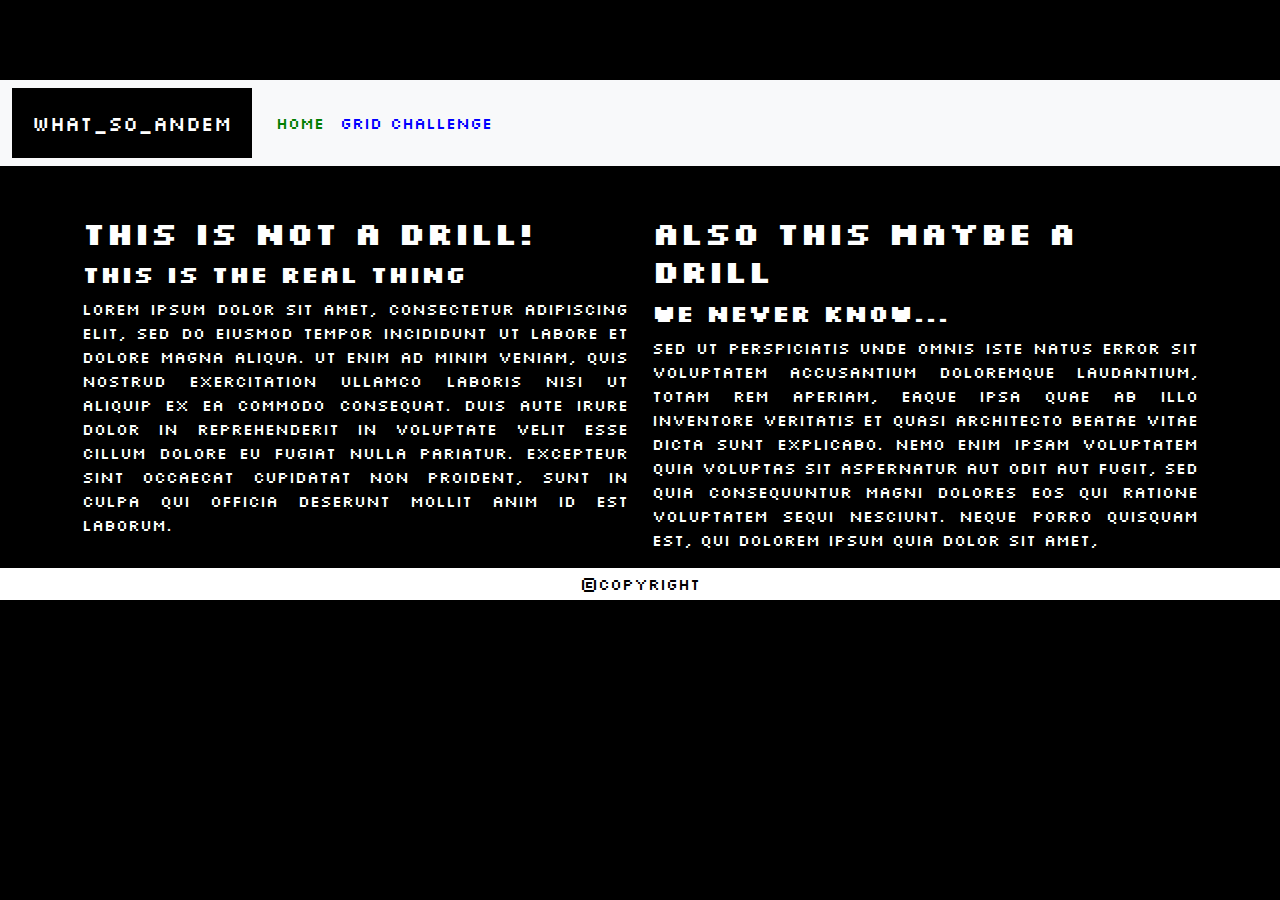
==== index.html @ 411af06d "Update index.html" ====
<!doctype html>
<html lang="en">
  <head>
    <meta charset="utf-8">
    <meta name="viewport" content="width=device-width, initial-scale=1">
    <title>Sai Bootstrap Homework</title>

<!--CSS-->
    <link href="https://cdn.jsdelivr.net/npm/bootstrap@5.3.3/dist/css/bootstrap.min.css" rel="stylesheet" integrity="sha384-QWTKZyjpPEjISv5WaRU9OFeRpok6YctnYmDr5pNlyT2bRjXh0JMhjY6hW+ALEwIH" crossorigin="anonymous">
    <link rel="stylesheet" href="CSS/bootstraphomework.css">
    <link rel="preconnect" href="https://fonts.googleapis.com">
<link rel="preconnect" href="https://fonts.gstatic.com" crossorigin>
<link href="https://fonts.googleapis.com/css2?family=Silkscreen:wght@400;700&display=swap" rel="stylesheet">
 
</head>
  <body>
    <nav class="navbar navbar-expand-lg bg-body-tertiary">
      <div class="container-fluid">
        <a class="navbar-brand" href="#">WHAT_SO_ANDEM</a>
        <button class="navbar-toggler" type="button" data-bs-toggle="collapse" data-bs-target="#navbarNavAltMarkup" aria-controls="navbarNavAltMarkup" aria-expanded="false" aria-label="Toggle navigation">
          <span class="navbar-toggler-icon"></span>
        </button>
        <div class="collapse navbar-collapse" id="navbarNavAltMarkup">
          <div class="navbar-nav">
            <a class="nav-link active nav-highlight" aria-current="page" href="#">Home</a>
            <a class="nav-link" href="gridChallenges/grid-challenge.html">Grid Challenge</a>
            <!-- <a class="nav-link" href="#">Pricing</a> -->
          </div>
        </div>
      </div>
    </nav>
    <div class="container-lg">
      <div class="row">
        <div class="col-lg-6 col-md-12 mt-5">
          <h1>This is not a drill!</h1>
          <h2>This is the real thing</h2>
          <p>Lorem ipsum dolor sit amet, consectetur adipiscing elit, sed do eiusmod tempor incididunt ut labore et dolore magna aliqua. Ut enim ad minim veniam, quis nostrud exercitation ullamco laboris nisi ut aliquip ex ea commodo consequat. Duis aute irure dolor in reprehenderit in voluptate velit esse cillum dolore eu fugiat nulla pariatur. Excepteur sint occaecat cupidatat non proident, sunt in culpa qui officia deserunt mollit anim id est laborum.

          </p>

        </div>
        <div class="col-lg-6 col-md-12 mt-5">
          <h1>Also this maybe a drill</h1>
          <h2>We never know...</h2>
          <p>Sed ut perspiciatis unde omnis iste natus error sit voluptatem accusantium doloremque laudantium, totam rem aperiam, eaque ipsa quae ab illo inventore veritatis et quasi architecto beatae vitae dicta sunt explicabo. Nemo enim ipsam voluptatem quia voluptas sit aspernatur aut odit aut fugit, sed quia consequuntur magni dolores eos qui ratione voluptatem sequi nesciunt. Neque porro quisquam est, qui dolorem ipsum quia dolor sit amet,

          </p>
        </div>
      </div><!--  close row -->
    </div><!--  close row -->

    <Footer class="footer-sai py-1 ">
      &copy;Copyright
    </Footer>
    
    <script src="https://cdn.jsdelivr.net/npm/bootstrap@5.3.3/dist/js/bootstrap.bundle.min.js" integrity="sha384-YvpcrYf0tY3lHB60NNkmXc5s9fDVZLESaAA55NDzOxhy9GkcIdslK1eN7N6jIeHz" crossorigin="anonymous"></script>
  </body>
</html>
---- CSS/bootstraphomework.css ----
@charset "UTF-8";
/* CSS Document */
html body{
    
        font-family: "Silkscreen", 'Courier New', Courier, monospace;
        color:white;
        text-align: center;
        padding-top: 5em;
        background-color: black;
    }
.nav-link {
    color: blue;
}
.nav-link:hover{
    color: green !important;
    font-weight: 800;
}
.nav-highlight{
    color: green !important;

}
.pag:hover{
    color: green;

}
.navbar-brand{
    color: white;
    background-color: black;
    padding: 1em;
}
.navbar-brand:hover{
    color: rgb(0, 0, 0);
    background-color: rgb(255, 255, 255);
    padding: 1em;
}
h1{
    font-size: 2em;
    font-weight: 800;
    text-align: left !important;
}
h2{
    font-size: 1.5em;
    font-weight: 800;
    text-align: left;
}
p{
    text-align: left;
    text-align: justify;
}

.footer-sai{
    background-color: white;
    color: black;
}
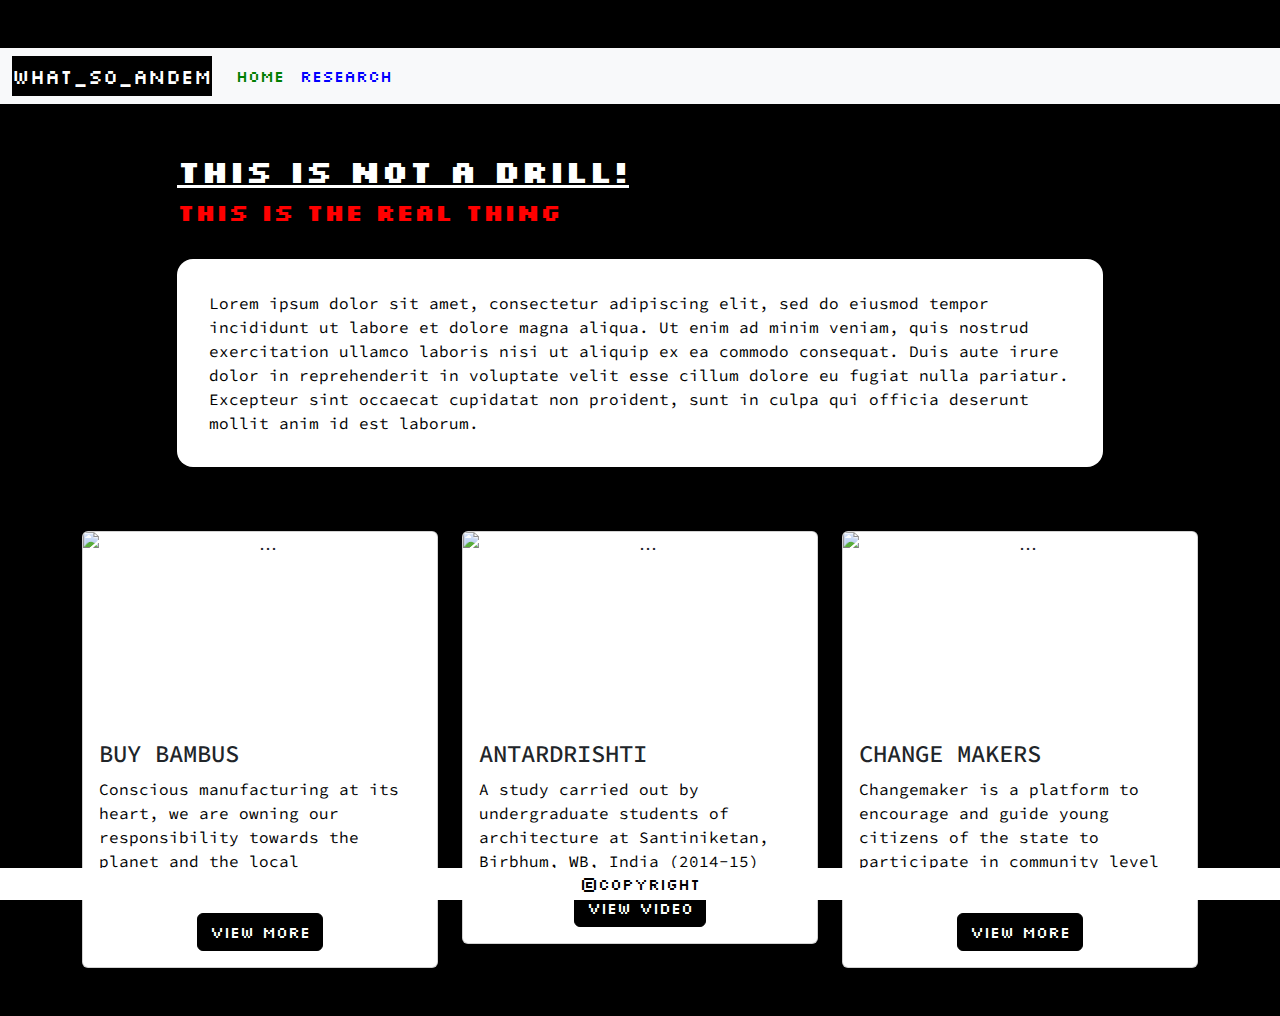
==== commit 951e5469: "Update index.html" ====
--- a/index.html
+++ b/index.html
@@ -11,6 +11,9 @@
     <link rel="preconnect" href="https://fonts.googleapis.com">
 <link rel="preconnect" href="https://fonts.gstatic.com" crossorigin>
 <link href="https://fonts.googleapis.com/css2?family=Silkscreen:wght@400;700&display=swap" rel="stylesheet">
+<link rel="preconnect" href="https://fonts.googleapis.com">
+<link rel="preconnect" href="https://fonts.gstatic.com" crossorigin>
+<link href="https://fonts.googleapis.com/css2?family=Silkscreen:wght@400;700&family=Source+Code+Pro:ital,wght@0,200..900;1,200..900&display=swap" rel="stylesheet">
  
 </head>
   <body>
@@ -23,33 +26,84 @@
         <div class="collapse navbar-collapse" id="navbarNavAltMarkup">
           <div class="navbar-nav">
             <a class="nav-link active nav-highlight" aria-current="page" href="#">Home</a>
-            <a class="nav-link" href="gridChallenges/grid-challenge.html">Grid Challenge</a>
+            <a class="nav-link" href="research/research1.html">Research</a>
             <!-- <a class="nav-link" href="#">Pricing</a> -->
           </div>
         </div>
       </div>
     </nav>
     <div class="container-lg">
-      <div class="row">
-        <div class="col-lg-6 col-md-12 mt-5">
+      <div class="row py-5">
+        <div class="col-1"></div>
+        <div class="col-10">
           <h1>This is not a drill!</h1>
           <h2>This is the real thing</h2>
-          <p>Lorem ipsum dolor sit amet, consectetur adipiscing elit, sed do eiusmod tempor incididunt ut labore et dolore magna aliqua. Ut enim ad minim veniam, quis nostrud exercitation ullamco laboris nisi ut aliquip ex ea commodo consequat. Duis aute irure dolor in reprehenderit in voluptate velit esse cillum dolore eu fugiat nulla pariatur. Excepteur sint occaecat cupidatat non proident, sunt in culpa qui officia deserunt mollit anim id est laborum.
-
-          </p>
-
-        </div>
-        <div class="col-lg-6 col-md-12 mt-5">
-          <h1>Also this maybe a drill</h1>
-          <h2>We never know...</h2>
-          <p>Sed ut perspiciatis unde omnis iste natus error sit voluptatem accusantium doloremque laudantium, totam rem aperiam, eaque ipsa quae ab illo inventore veritatis et quasi architecto beatae vitae dicta sunt explicabo. Nemo enim ipsam voluptatem quia voluptas sit aspernatur aut odit aut fugit, sed quia consequuntur magni dolores eos qui ratione voluptatem sequi nesciunt. Neque porro quisquam est, qui dolorem ipsum quia dolor sit amet,
-
+          <p>Lorem ipsum dolor sit amet, consectetur adipiscing elit, 
+            sed do eiusmod tempor incididunt ut labore et dolore magna aliqua. 
+            Ut enim ad minim veniam, quis nostrud exercitation ullamco laboris nisi ut aliquip ex ea commodo consequat. 
+            Duis aute irure dolor in reprehenderit in voluptate velit esse cillum dolore eu fugiat nulla pariatur. 
+            Excepteur sint occaecat cupidatat non proident, sunt in culpa qui officia deserunt mollit anim id est laborum.
           </p>
         </div>
+        <div class="col-2"></div>
       </div><!--  close row -->
-    </div><!--  close row -->
+      
+      <div class="row">
+        <div class="col-lg-4 col-md-12 col-md-px-4 me-0 pb-5 mx-auto">
+          <div class="card">
+            <img src="img/BambooStore.jpg" class="card-img-top" alt="...">
+            <div class="card-body">
+              <h5 class="card-title">BUY BAMBUS</h5>
+              <p class="card-text">Conscious manufacturing at its heart, we are owning our responsibility towards the planet and the local communities.</p>
+              <a href="#" class="btn btn-primary">View more</a>
+            </div>
+          </div>
+        </div>
 
-    <Footer class="footer-sai py-1 ">
+
+        <div class="col-lg-4 col-md-12 col-md-px-4 pb-5">
+          <div class="card">
+            <img src="img/book.jpg" class="card-img-top" alt="...">
+            <div class="card-body">
+              <h5 class="card-title">ANTARDRISHTI</h5>
+              <p class="card-text">A study carried out by undergraduate students of architecture at Santiniketan, Birbhum, WB, India (2014-15)</p>
+              <a href="#" class="btn btn-primary" data-bs-toggle="modal" data-bs-target="#antaedrishtiVimeo">View Video</a>
+            </div>
+          </div>
+        </div>
+<!--  open modal -->
+        <div class="modal fade" id="antaedrishtiVimeo" tabindex="-1" aria-labelledby="antaedrishtiVimeoLabel" aria-hidden="true">
+          <div class="modal-dialog">
+            <div class="modal-content">
+              <div class="modal-header">
+                <h5 class="modal-title fs-5" id="antaedrishtiVimeoLabel">Modal title</h5>
+                <button type="button" class="btn-close" data-bs-dismiss="modal" aria-label="Close"></button>
+              </div>
+              <div class="modal-body text-center">
+                <video controls width="320" height="240" autoplay loop >
+                  <source src="img/fireplacesample.mp4" type="video/mp4">
+                </video>
+              </div>
+              <div class="modal-footer">
+                <button type="button" class="btn btn-secondary" data-bs-dismiss="modal">Close</button>
+              </div>
+            </div>
+          </div>
+        </div>
+
+        <div class="col-lg-4 col-md-12 col-md-px-4 ms-0 pb-5 mx-auto">
+          <div class="card">
+            <img src="img/green.jpg" class="card-img-top" alt="...">
+            <div class="card-body">
+              <h5 class="card-title">CHANGE MAKERS</h5>
+              <p class="card-text">Changemaker is a platform to encourage and guide young citizens of the state to participate in community level social work.</p>
+              <a href="#" class="btn btn-primary">View more</a>
+            </div>
+          </div>
+        </div>
+      </div><!--  close row -->
+    </div><!--  close container -->
+    <Footer class="footer-sai py-1 fixed-bottom">
       &copy;Copyright
     </Footer>
     
--- a/CSS/bootstraphomework.css
+++ b/CSS/bootstraphomework.css
@@ -5,7 +5,7 @@
         font-family: "Silkscreen", 'Courier New', Courier, monospace;
         color:white;
         text-align: center;
-        padding-top: 5em;
+        padding-top: 3em;
         background-color: black;
     }
 .nav-link {
@@ -26,32 +26,88 @@
 .navbar-brand{
     color: white;
     background-color: black;
-    padding: 1em;
+
 }
 .navbar-brand:hover{
     color: rgb(0, 0, 0);
     background-color: rgb(255, 255, 255);
-    padding: 1em;
+
 }
 h1{
     font-size: 2em;
     font-weight: 800;
     text-align: left !important;
-}
+    text-decoration: underline;}
 h2{
     font-size: 1.5em;
     font-weight: 800;
     text-align: left;
+    padding-bottom: 1em;
+    color: red;
+}
+h5{
+    font-family: "Source Code Pro", monospace;
+    font-size: 1.5em;
+    text-align: left;
+}
+h5:hover{
+    color: blue;
 }
 p{
+    font-family: "Source Code Pro", monospace;
+    background-color: white;
+    color: black;
+    padding-left: 2em;
+    padding-right: 2em;
+    padding-bottom: 2em;
+    padding-top: 2em;
+    border-radius: 1em;
     text-align: left;
-    text-align: justify;
+}
+.p .cartext{
+
+    font-family: "Source Code Pro", monospace;
+    color: white !important;
+    text-align: left !important;
+
+}
+.card-text{
+    padding: 0% !important;
+    text-align: left;
 }
 
 .footer-sai{
     background-color: white;
     color: black;
 }
-
-
-
+.btn-primary{
+    background-color: black;
+    border-color: black;
+}
+.btn-primary:hover{
+    background-color: blue;
+    border-color: black;
+    color: rgb(255, 255, 255);
+}
+.card-img-top {
+    width: 100%;
+    height: 15vw;
+    object-fit: cover;
+}
+.carousel-inner{
+    padding-bottom: 50px;
+}
+.carousel-control-prev-icon, .carousel-control-next-icon {
+    height: 20px;
+    width: 20px;
+   color: black;
+}
+.carousel-control-prev-icon:hover, .carousel-control-next-icon:hover {
+    height: 40px;
+    width: 40px;
+   color: blue !important;
+}
+.carousel-padding{
+    padding-left: 125px;
+    padding-right: 100px; ;
+}
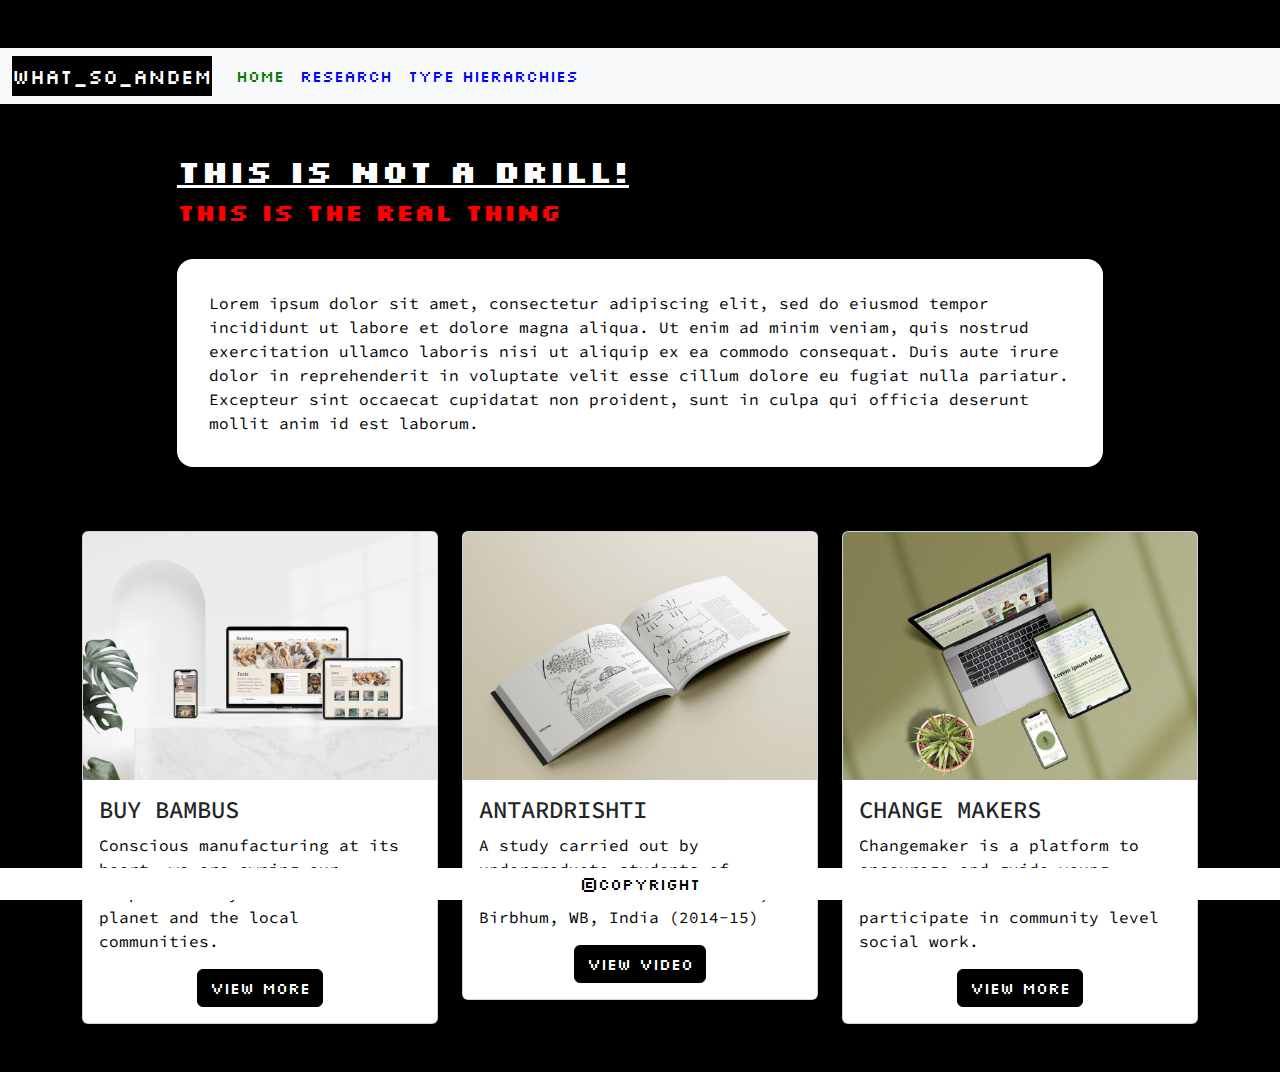
==== commit 152fccea: "Add files via upload" ====
--- a/index.html
+++ b/index.html
@@ -27,6 +27,7 @@
           <div class="navbar-nav">
             <a class="nav-link active nav-highlight" aria-current="page" href="#">Home</a>
             <a class="nav-link" href="research/research1.html">Research</a>
+            <a class="nav-link" href="type/type.html">Type Hierarchies</a>
             <!-- <a class="nav-link" href="#">Pricing</a> -->
           </div>
         </div>
--- a/CSS/bootstraphomework.css
+++ b/CSS/bootstraphomework.css
@@ -37,7 +37,8 @@
     font-size: 2em;
     font-weight: 800;
     text-align: left !important;
-    text-decoration: underline;}
+    text-decoration: underline;
+}
 h2{
     font-size: 1.5em;
     font-weight: 800;
@@ -91,7 +92,6 @@
 }
 .card-img-top {
     width: 100%;
-    height: 15vw;
     object-fit: cover;
 }
 .carousel-inner{
@@ -111,3 +111,94 @@
     padding-left: 125px;
     padding-right: 100px; ;
 }
+.float-left-t1 {
+    float: left;
+  }
+  
+
+hr
+{
+    background-color: #eee;
+    border: 0 none;
+    color: white;
+    height: 2px;
+}
+
+.t1h1{
+    text-align: left;
+    font-family: 'Courier New', Courier, monospace;
+    font-weight: 800;
+    text-decoration:none !important;
+    padding-bottom: 25px !important;
+}
+.t1h2{
+    text-align: left;
+    color: black !important;
+    font-family: 'Courier New', Courier, monospace;
+    font-weight: 400;
+    text-decoration:none !important;
+    padding-bottom: 25px !important;
+}
+.t1h3{
+    text-align: left;
+    font-family: 'Courier New', Courier, monospace;
+    font-weight: 200;
+    text-decoration:none !important;
+    padding-bottom: 25px !important;
+}
+.t1h4{
+    text-align: left;
+    font-family: 'Courier New', Courier, monospace;
+    font-weight: 100;
+    text-decoration:none !important;
+    padding-bottom: 25px !important;
+}
+.t1p{
+    font-family: 'Courier New', Courier, monospace;
+    align-content: baseline;
+    padding-left: 0em;
+    padding-right: 0em;
+    padding-bottom: 0em;
+    padding-top: 0em;
+    border-radius: 0em;
+    
+}
+.card-titletype{
+text-align: center;
+}
+@font-face {
+    font-family: Silkscreen;
+    src: url(../type/fonts/Silkscreen/Silkscreen-Bold.ttf);
+  }
+@font-face {
+    font-family: Josefin_Slab;
+    src: url(../type/fonts/Josefin_Slab/JosefinSlab-VariableFont_wght.ttf);
+}
+@font-face{
+    font-family: Quicksand;
+    src: url(../type/fonts/Quicksand/Quicksand-VariableFont_wght.ttf);
+}
+@font-face{
+    font-family: Source_Code_Pro;
+    src: url(../type/fonts/Source_Code_Pro/SourceCodePro-VariableFont_wght.ttf);
+}
+@font-face{
+    font-family: Josefin_Slab_Italic;
+    src: url(../type/fonts/Josefin_Slab/JosefinSlab-Italic-VariableFont_wght.ttf);
+}
+@font-face{
+    font-family: Source_Code_Pro_Italic;
+    src: url(../type/fonts/Source_Code_Pro/SourceCodePro-Italic-VariableFont_wght.ttf);
+}
+.silk{
+   font-family: Silkscreen !important;
+}
+.s_codepro{
+font-family: Source_Code_Pro !important;
+}
+.quicksand{
+font-family: Quicksand !important;
+}
+.jslab{
+font-family: Josefin_Slab !important;
+}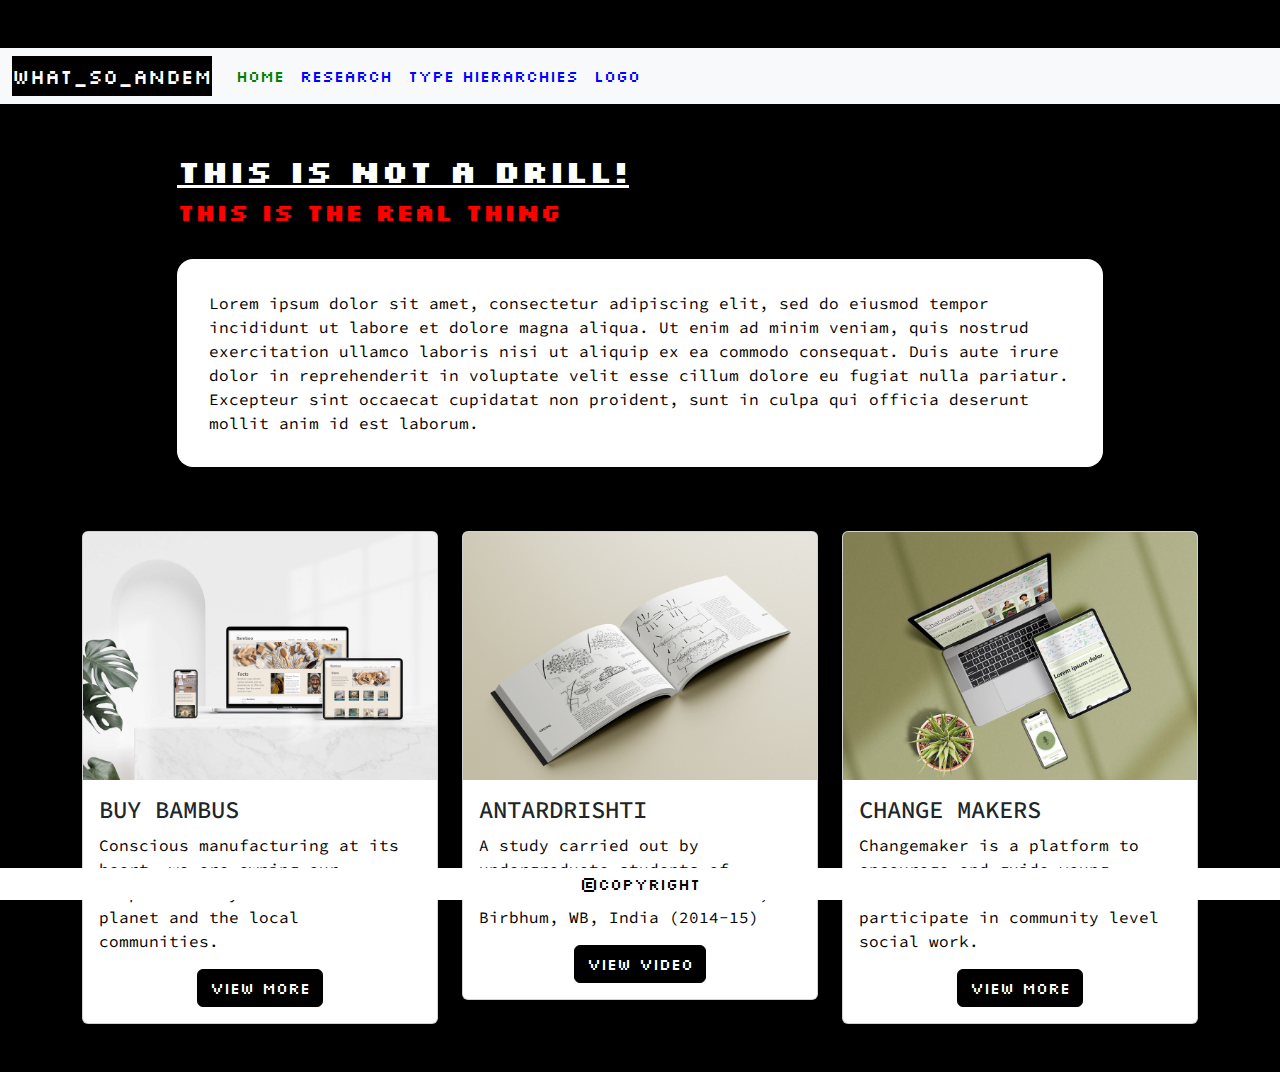
==== commit 85d10ec1: "Update index.html" ====
--- a/index.html
+++ b/index.html
@@ -3,7 +3,9 @@
   <head>
     <meta charset="utf-8">
     <meta name="viewport" content="width=device-width, initial-scale=1">
-    <title>Sai Bootstrap Homework</title>
+    <title>andem</title>
+    <link rel="icon" type="image/x-icon" href="../Bootstrap homework/img/Logosvg/Asset 2.svg">
+
 
 <!--CSS-->
     <link href="https://cdn.jsdelivr.net/npm/bootstrap@5.3.3/dist/css/bootstrap.min.css" rel="stylesheet" integrity="sha384-QWTKZyjpPEjISv5WaRU9OFeRpok6YctnYmDr5pNlyT2bRjXh0JMhjY6hW+ALEwIH" crossorigin="anonymous">
@@ -28,6 +30,7 @@
             <a class="nav-link active nav-highlight" aria-current="page" href="#">Home</a>
             <a class="nav-link" href="research/research1.html">Research</a>
             <a class="nav-link" href="type/type.html">Type Hierarchies</a>
+            <a class="nav-link" href="logo.html">Logo</a>
             <!-- <a class="nav-link" href="#">Pricing</a> -->
           </div>
         </div>
